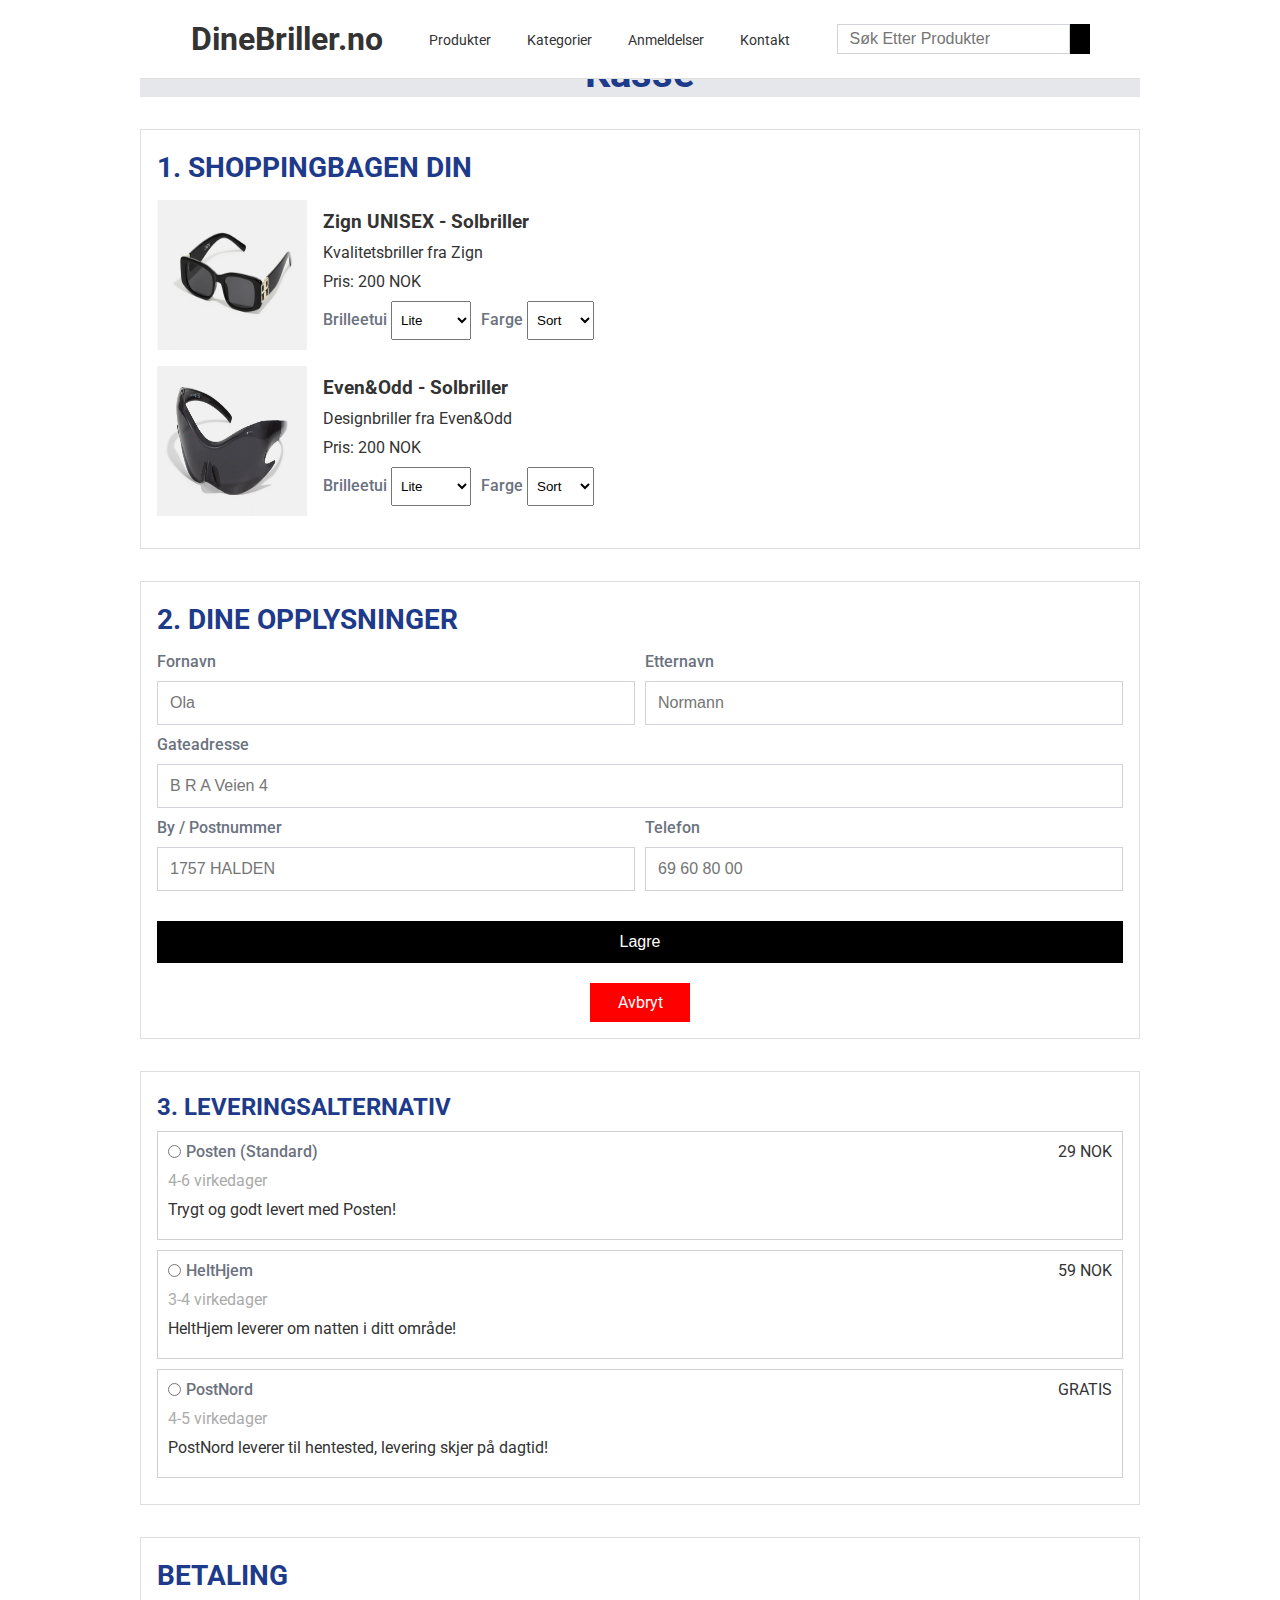
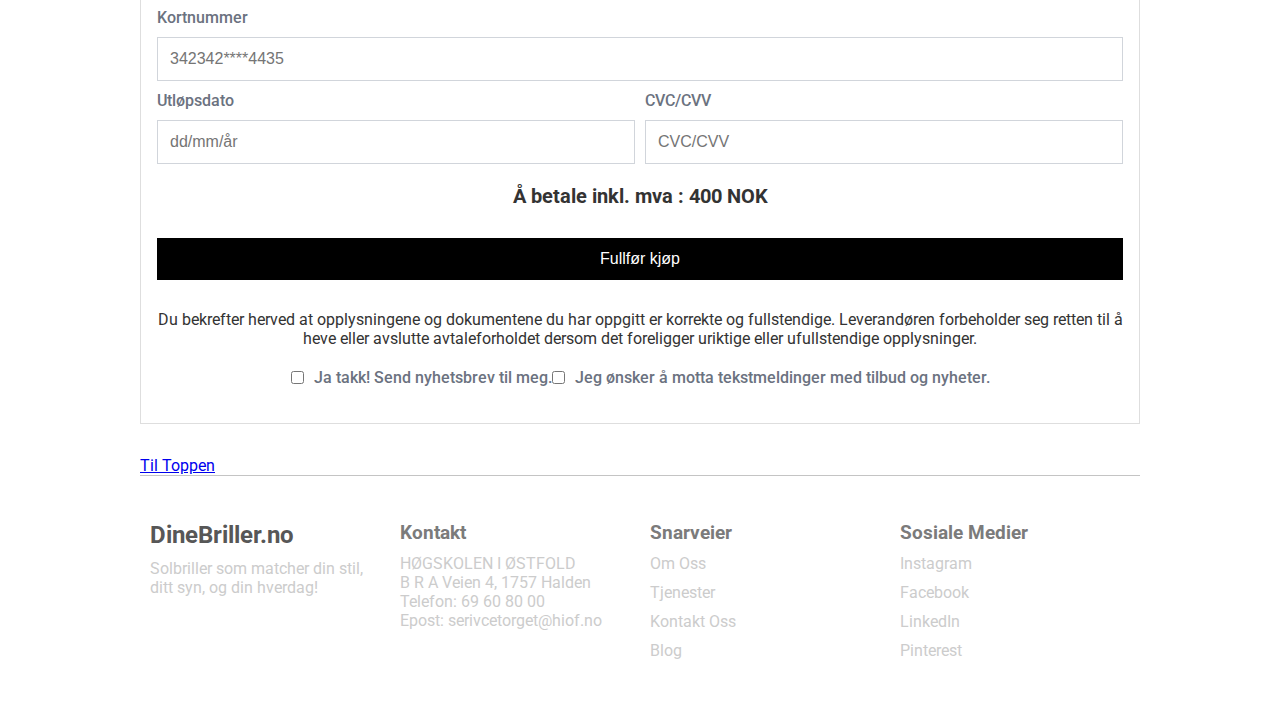
==== checkout.html @ 8515c5c2 "Laget ferdig checkoutside, samt css til ckeckoutsiden. Laget contactside, *ikke begynt på denne enda" ====
<!DOCTYPE html>
<html lang="en">

<head>
    <meta charset="UTF-8">
    <meta name="viewport" content="width=device-width, initial-scale=1.0">
    <title>Hanlekurv</title>
    <link rel="stylesheet" href="styles.css">
    <link href="https://fonts.googleapis.com/css2?family=Roboto:wght@400;500;700&display=swap" rel="stylesheet">
    <link rel="stylesheet" href="https://cdnjs.cloudflare.com/ajax/libs/font-awesome/6.6.0/css/all.min.css"
        integrity="sha512-Kc323vGBEqzTmouAECnVceyQqyqdsSiqLQISBL29aUW4U/M7pSPA/gEUZQqv1cwx4OnYxTxve5UMg5GT6L4JJg=="
        crossorigin="anonymous" referrerpolicy="no-referrer">
</head>

<body>

    <header class="main-header">
        <a class="logo" href="index.html"></a>
            <h1>DineBriller.<span>no</span></h1>
        <nav class="nav-links">
            <a href="index.html#popular-products">Produkter</a>
            <a href="index.html#popular-categories">Kategorier</a>
            <a href="index.html#reviews">Anmeldelser</a>
            <a href="contact.html">Kontakt</a>
        </nav>

        <label class="search-box">
            <input type="text" name="search" id="search" placeholder="Søk Etter Produkter">
            <i class="fa-solid fa-magnifying-glass"></i>
        </label>

        <div class="header-buttons">
            <a href="./checkout.html" class="shopping-cart" aria-label="Go to checkout">
                <i class="fa-solid fa-cart-shopping"></i>
            </a>
            <span class="hamburger" onclick="openMenu()">
                <i class="fas fa-bars"></i>
            </span>
            <span class="close-btn" onclick="closeMenu()">
                <i class="fa-solid fa-xmark"></i>
            </span>
        </div>
    </header>

    <main class="checkout-container">
        <header class="page-header">
            <h1>Kasse</h1>
        </header>

        <section class="shopping-bag">
            <h2>1. SHOPPINGBAGEN DIN</h2>
            <div class="product-bag-items">
                <article class="product-bag-card">
                    <img src="img/zign-briller.png" alt="Product 1">
                    <div class="product-details">
                        <h3>Zign  UNISEX - Solbriller</h3>
                        <p>Kvalitetsbriller fra Zign</p>
                        <p>Pris: 200 NOK</p>
                        <ul class="size-selection">
                            <li>
                                <label for="choose-size-1" class="choose-size">Brilleetui</label>
                                <select name="choose-size" id="choose-size-1">
                                    <option value="small">Lite</option>
                                    <option value="medium">Medium</option>
                                    <option value="large">Stort</option>
                                </select>
                            </li>
                            <li>
                                <label for="choose-color-1" class="choose-color">Farge</label>
                                <select name="choose-color" id="choose-color-1">
                                    <option value="red">Sort</option>
                                    <option value="blue">Brun</option>
                                    <option value="green">Beige</option>
                                </select>
                            </li>
                        </ul>
                    </div>
                </article>
                <article class="product-bag-card">
                    <img src="img/Only&Sons.png" alt="Product 1">
                    <div class="product-details">
                        <h3>Even&Odd - Solbriller</h3>
                        <p>Designbriller fra Even&Odd</p>
                        <p>Pris: 200 NOK</p>
                        <ul class="size-selection">
                            <li>
                                <label for="choose-size-2" class="choose-size">Brilleetui</label>
                                <select name="choose-size" id="choose-size-2">
                                    <option value="small">Lite</option>
                                    <option value="medium">Medium</option>
                                    <option value="large">Stort</option>
                                </select>
                            </li>
                            <li>
                                <label for="choose-color-2" class="choose-color">Farge</label>
                                <select name="choose-color" id="choose-color-2">
                                    <option value="red">Sort</option>
                                    <option value="blue">Brun</option>
                                    <option value="green">Beige</option>
                                </select>
                            </li>
                        </ul>
                    </div>
                </article>
            </div>
        </section>

        <form class="personal-data-form">
            <h2>2. DINE OPPLYSNINGER</h2>
            <fieldset class="personal-data-row">
                <p><label>Fornavn<input type="text" placeholder="Ola"></label></p>
                <p><label>Etternavn<input type="text" placeholder="Normann"></label></p>
            </fieldset>
            <label>Gateadresse<input type="text" placeholder="B R A Veien 4"></label>
            <fieldset class="personal-data-row">
                <p><label>By / Postnummer<input type="text" placeholder="1757 HALDEN"></label></p>
                <p><label>Telefon <input type="text" placeholder="69 60 80 00"></label></p>
            </fieldset>
            <button type="submit">Lagre</button>
            <span class="cancel-order">
                <a href="./product.html">Avbryt</a>
            </span>
        </form>

        <section class="delivery-options">
            <h2 class="delivery-title">3. LEVERINGSALTERNATIV</h2>
            <ul class="delivery-list">
                <li class="delivery-item">
                    <fieldset class="delivery-fieldset">
                        <label class="delivery-label">
                            <input type="radio" name="delivery" value="option1" required class="delivery-radio">
                            <span>Posten (Standard)</span>
                        </label>
                        <span class="delivery-icon">
                            29 NOK
                            <i class="fa-solid fa-truck"></i>
                        </span>
                    </fieldset>
                    <fieldset class="delivery-details">
                        <p class="delivery-time">4-6 virkedager</p>
                        <p class="delivery-info">Trygt og godt levert med Posten! </p>
                    </fieldset>
                </li>
                <li class="delivery-item">
                    <fieldset class="delivery-fieldset">
                        <label class="delivery-label">
                            <input type="radio" name="delivery" value="option1" required class="delivery-radio">
                            <span>HeltHjem</span>
                        </label>
                        <span class="delivery-icon">
                            59 NOK
                            <i class="fa-solid fa-truck"></i>
                        </span>
                    </fieldset>
                    <fieldset class="delivery-details">
                        <p class="delivery-time">3-4 virkedager</p>
                        <p class="delivery-info">HeltHjem leverer om natten i ditt område!</p>
                    </fieldset>
                </li>
                <li class="delivery-item">
                    <fieldset class="delivery-fieldset">
                        <label class="delivery-label">
                            <input type="radio" name="delivery" value="option1" required class="delivery-radio">
                            <span>PostNord</span>
                        </label>
                        <span class="delivery-icon">
                            GRATIS
                            <i class="fa-solid fa-truck"></i>
                        </span>
                    </fieldset>
                    <fieldset class="delivery-details">
                        <p class="delivery-time">4-5 virkedager</p>
                        <p class="delivery-info">PostNord leverer til hentested, levering skjer på dagtid!</p>
                    </fieldset>
                </li>
            </ul>
        </section>
        <form class="payment-form">
            <h2>BETALING</h2>
            <label>Kortnummer <input type="text" placeholder="342342****4435"></label>
            <fieldset class="card-row">
                <p><label>Utløpsdato <input type="text" placeholder="dd/mm/år"></label></p>
                <p><label>CVC/CVV <input type="text" placeholder="CVC/CVV"></label></p>
            </fieldset>
            <p class="total-price">Å betale inkl. mva : 400 NOK</p>
            <button type="submit">Fullfør kjøp</button>
            <p class="consent">Du bekrefter herved at opplysningene og dokumentene du har oppgitt er korrekte og fullstendige. 
               Leverandøren forbeholder seg retten til å heve eller avslutte avtaleforholdet dersom det foreligger uriktige eller 
               ufullstendige opplysninger.</p>
            <fieldset class="consent">
                <label><input type="checkbox">Ja takk! Send nyhetsbrev til meg.</label>
                <label><input type="checkbox">Jeg ønsker å motta tekstmeldinger med tilbud og nyheter.</label>
            </fieldset>
        </form>

        <a href="#" id="go-to-top">Til Toppen</a>

    </main>

    <footer>
        <section class="logo-preamble">
            <h2>DineBriller.<span>no</span></h2>
            <p>Solbriller som matcher din stil, ditt syn, og din hverdag!</p>
        </section>

        <section class="contact" id="contact">
            <h3>Kontakt</h3>
            <p>HØGSKOLEN I ØSTFOLD<br>
                B R A Veien 4, 1757 Halden<br>
                Telefon: 69 60 80 00<br>
                Epost: serivcetorget@hiof.no</p>
        </section>

        <section class="shortcuts">
            <h3>Snarveier</h3>
            <ul>
                <li><a href="#about">Om Oss</a></li>
                <li><a href="#services">Tjenester</a></li>
                <li><a href="#contact">Kontakt Oss</a></li>
                <li><a href="#blog">Blog</a></li>
            </ul>
        </section>

        <section class="social-media">
            <h3>Sosiale Medier</h3>
            <ul>
                <li><a href="https://www.instagram.com" target="_blank" rel="noopener noreferrer">Instagram</a></li>
                <li><a href="https://www.facebook.com" target="_blank" rel="noopener noreferrer">Facebook</a></li>
                <li><a href="https://www.linkedin.com" target="_blank" rel="noopener noreferrer">LinkedIn</a></li>
                <li><a href="https://www.pinterest.com" target="_blank" rel="noopener noreferrer">Pinterest</a></li>
            </ul>
        </section>

    </footer>

    <script src="script.js"></script>
</body>

</html>
---- styles.css ----
* {
    margin: 0;
    padding: 0;
    box-sizing: border-box;
}

body {
    font-family: 'Roboto', sans-serif;
    background-color: #ffffff;
    color: #333;
}

h1,
h2,
p {
    margin: 10px 0;
}

h2 {
    margin: 5px 0;
    color: #1e3a8a;
}

.main-header,
footer,
main {
    width: 100%;
    max-width: 1000px;
    margin: 0 auto;
}

.main-header {
    position: fixed;
    background: #ffffff;
    width: 100%;
    padding: 10px 20px;
    top: 0;
    left: 50%;
    transform: translate(-50%);
    border-bottom: 1px solid #e0e0e0;
    display: flex;
    justify-content: space-between;
    align-items: center;
    z-index: 1000000000000000;
    margin: 0 auto;
}

.logo {
    text-decoration: none;
}

.logo h1 {
    color: rgb(41, 41, 63);
    font-weight: 600;
    margin: 0;
    font-size: 24px;
}

.logo h1 span {
    font-weight: 400;
    margin: 0;
}

.nav-links a {
    color: #333;
    text-decoration: none;
    margin: 0 1rem;
    font-size: 14px;
}

.search-box {
    height: 30px;
    display: flex;
    align-items: center;
}

.search-box input {
    padding: 5px 10px;
    width: 250px;
    height: 100%;
    border-radius: 0;
    border: 1px solid #000;
}

.search-box i {
    background-color: rgb(0, 0, 0);
    color: #fff;
    height: 100%;
    padding: 5px 10px;
    display: flex;
    justify-content: center;
    align-items: center;
}

.header-buttons {
    display: flex;
}

.header-buttons span {
    margin: 0 10px;
}

.shopping-cart,
.hamburger,
.close-btn {
    font-size: 1.5rem;
    background: none;
    border: none;
}

.hamburger,
.close-btn {
    display: none;
}

main {
    margin-top: 50px;
}

.banner {
    text-align: center;
    padding: 1rem 3rem;
    background: linear-gradient(135deg, #1abc9c, #3498db);
    color: white;
    height: 300px;
    border-radius: 20px;
    display: flex;
    justify-content: center;
    flex-direction: column;
    align-items: center;
    margin: 80px 40px 0 40px;
}

.banner h2 {
    font-size: 2.5rem;
    color: #fff;
}

.banner a {
    background-color: black;
    padding: 10px 40px;
}

.content-section {
    padding: 3rem 1.5rem;
    text-align: center;
}

.filter-buttons button {
    margin: 0.5rem;
    padding: 0.5rem 1rem;
    border: 1px solid #ccc;
    border-radius: 25px;
    cursor: pointer;
    background-color: #e7e7e7;
}

.filter-buttons button:nth-child(1) {
    background-color: #000;
    color: #fff;
}

.filter-buttons button:hover:not(:nth-child(1)) {
    background-color: rgb(150, 150, 150);
}

.product-cards,
.review {
    display: flex;
    gap: 2rem;
    flex-wrap: wrap;
    margin: 20px 0;
    width: 100%;
}

.product-cards img {
    width: 100%;
    height: 250px;
    border-radius: 20px;
}

.product-card,
.review figure {
    color: #000;
    min-width: 200px;
    width: 30%;
    text-align: left;
    text-decoration: none;
    border-radius: 20px;
    overflow: hidden;
}

.review {
    flex-wrap: nowrap;
    overflow-x: auto;
}

.review::-webkit-scrollbar {
    display: none;
}

.review figure {
    border: 1px solid rgb(236, 236, 236);
    padding: 20px 10px;
    min-width: 200px;
}

.review figure img {
    width: 80px;
    height: 80px;
    border-radius: 50%;
    margin-bottom: 10px;
}

.product-rating {
    display: flex;
    align-items: center;
    justify-content: flex-start;
    margin-top: 5px;
}

.stars {
    color: #000000;
    font-size: 1.2em;
}

.rating-count {
    color: #000000;
    font-size: 0.9em;
}

.rating-count,
.stars {
    margin: 0;
}

.category-cards {
    width: 100%;
    margin: 0 auto;
    padding: 0;
    display: flex;
    flex-wrap: wrap;
    justify-content: space-around;
    gap: 0;
}

.category-card {
    width: 32%;
    margin: 10px 0;
    height: 250px;
    display: flex;
    justify-content: center;
    align-items: center;
    position: relative;
    border-radius: 20px;
}

.category-card img {
    position: absolute;
    height: 100%;
    width: 100%;
    object-fit: cover;
    border-radius: 20px;
}

.category-card:nth-child(4) {
    width: 70%;
}

.category-card:nth-child(5) {
    width: 28%;
}


.product-container {
    padding: 10px;
}

.breadcrumb {
    padding: 10px 0;
    display: flex;
    align-items: center;
}

.breadcrumb i {
    margin: 0 5px;
    color: #2b2b2b;
}

.breadcrumb a {
    color: #3498db;
    text-decoration: none;
    font-weight: 500;
}

.breadcrumb a:hover {
    text-decoration: underline;
}

.product-detail {
    padding: 1rem;
    gap: 2rem;
    border-radius: 8px;
    margin: 2rem auto;
    max-width: 1000px;
    max-height: 600px;
    height: 600px;
    overflow: hidden;
}

.product-card-title {
    margin: 20px 0;
}

.product {
    display: flex;
    gap: 20px;
    width: 100%;
    height: 90%;
}

.product-images {
    width: 80%;
    display: flex;
}

.product-image {
    width: 100%;
    height: 100%;
}

.product-image img {
    width: 100%;
    height: 100%;
}

.product-image-items {
    display: flex;
    flex-direction: column;
    justify-content: space-between;
    margin-right: 10px;
}

.product-image-items img {
    width: 100px;
    height: 29.3%;
}

.product .product-info {
    overflow-y: auto;
}

.product .product-info::-webkit-scrollbar {
    display: none;
}

.product .product-info h1 {
    font-size: 2rem;
    color: #1e3a8a;
    margin-bottom: 0.5rem;
}

.product .product-price {
    font-size: 1.75rem;
    color: #e74c3c;
    margin-bottom: 1rem;
}

.product .product-description {
    font-size: 1rem;
    color: #555;
    margin-bottom: 0.5rem;
    line-height: 1.5;
}

.select-size {
    width: 100%;
    padding: 10px 0;
    background-color: rgb(221, 221, 221);
}

.select-size option {
    background-color: #fff;
    margin: 10px 0;
}

.product .buy-button {
    padding: 0.75rem 3rem;
    margin: 10px 0;
    width: 100%;
    background-color: #000;
    color: white;
    border: none;
    cursor: pointer;
    font-weight: 500;
    font-size: 1rem;
}

.product-specifications {
    list-style: none;
    padding: 0;
    margin: 0;
}


.toggle-header {
    cursor: pointer;
    display: flex;
    justify-content: space-between;
    align-items: center;
}

.toggle-content {
    height: 0;
    overflow: hidden;
    transition: height 0.3s ease-in-out;
}

.toggle-content.expanded {
    height: 100%;
}

.user-rating ul {
    padding: 10px 20px;
    border-radius: 10px;
    border: 1px solid #000;
    margin: 20px 0;
    list-style: none;
}

.related-product {
    max-width: 1000px;
    width: 100%;
}

.related-products {
    max-width: 100%;
    width: 100%;
    margin: 2rem auto;
    border-radius: 8px;
    display: flex;
    overflow-x: auto;
    white-space: nowrap;
}

.related-products::-webkit-scrollbar {
    display: none;
}

.related-products .product {
    display: block;
    margin-right: 10px;
}


.related-product img {
    width: 200px;
    height: 200px;
    border-radius: 20px;
}

.product-information {
    display: flex;
    justify-content: space-between;
    text-align: left;
    flex-wrap: wrap;
}

.product-information h3,
.product-information p {
    font-size: 14px;
    width: 50%;
    margin: 0;
}

.product-information h3 {
    font-size: 20px;
    padding: 0;
}

.product-information p:not(.product-rating) {
    text-align: right;
    padding: 5px 0;
    font-size: 14px;
    color: #ccc;
}

.checkout-container .shopping-bag,
.checkout-container form,
.checkout-container .delivery-options {
    padding: 1rem;
    margin: 2rem auto;
    border: 1px solid #dedede;
}

fieldset {
    border: none;
}

.checkout-container label {
    font-weight: 500;
    color: #6b7280;
}

.checkout-container input {
    margin: 10px 0;
}

input[type="text"],
.checkout-container button {
    padding: 0.75rem;
    font-size: 1rem;
    width: 100%;
}

input[type="text"] {
    border: 1px solid #d1d5db;
}

.checkout-container button {
    background-color: #000000;
    color: white;
    font-weight: 500;
    margin: 20px 0;
    cursor: pointer;
    align-self: flex-end;
    border: none;
}

.page-header {
    text-align: center;
    background: #e5e7eb;
}

.page-header h1 {
    font-size: 2.5rem;
    color: #1e3a8a;
}

.shopping-bag h2,
.checkout-container form h2 {
    font-size: 1.75rem;
    color: #1e3a8a;
    margin-bottom: 1rem;
}

.product-bag-card {
    display: flex;
    align-items: center;
    margin-bottom: 1rem;
}

.product-bag-card img {
    width: 150px;
    height: 150px;
    margin-right: 1rem;
}

.product-bag-card ul {
    display: block;
    display: flex;
    list-style: none;
}

.product-bag-card ul li {
    margin-right: 10px;
}

.product-bag-card ul li select {
    padding: 10px 5px;
}


.product-info h3 {
    font-size: 1.2rem;
    color: #111827;
}

.product-info p {
    color: #6b7280;

}

.personal-data-row,
.card-row {
    display: flex;
    justify-content: space-between;
    gap: 0;
    gap: 10px
}

.personal-data-row input,
.card-row input {
    width: 100%;
}

.personal-data-row p,
.card-row p {
    width: 50%;
    margin: 0;
}

.cancel-order {
    display: flex;
    justify-content: center;
    text-align: center;
}

.cancel-order a {
    width: 100px;
    max-width: 100px;
    padding: 10px 20px;
    color: white;
    text-decoration: none;
    background-color: red;
}

.delivery-options {
    border: none;
}


.delivery-list {
    display: block;
}

.delivery-item {
    list-style: none;
    border: 1px solid #d1d1d1;
    margin: 10px 0;
    padding: 10px;
}

.delivery-fieldset {
    display: flex;
    justify-content: space-between;
}

.delivery-label {
    display: flex;
    align-items: center;
}

.delivery-label input {
    margin: 0;
    margin-right: 5px;
}

.delivery-time {
    color: #ababab;
}

.delivery-label,
.delivery-details {
    max-width: 80%;
}


.payment-form .total-price {
    text-align: center;
    font-size: 20px;
    font-weight: bolder;
}

.contact-form {
    display: flex;
    flex-direction: column;
    gap: 10px;
    text-align: left;
    font-size: 20px;
    font-weight: bolder;
}

.consent {
    display: flex;
    justify-content: center;
    margin: 10px 0;
    text-align: center;
}

.consent label {
    text-align: center;
    display: flex;
    margin: 10px 0;
}

.consent label input {
    text-align: center;
    margin: 0 10px 0 0;
}


footer {
    display: flex;
    justify-content: space-between;
    flex-wrap: wrap;
    background-color: #fff;
    text-align: left;
    border-top: 1px solid rgb(196, 196, 196);
    padding: 40px 0;
}

footer section {
    flex: 1;
    padding: 5px 10px;
}

footer h2 {
    font-size: 1.5em;
    color: #575757;
    margin: 0;
}

footer h3 {
    font-size: 1.2em;
    margin-bottom: 10px;
    color: rgb(123, 123, 123);
}

footer p {
    color: #ccc;
}

footer ul {
    list-style-type: none;
    padding: 0;
}

footer ul li {
    margin: 10px 0;
    color: #ccc;
}

footer ul li a {
    color: #ccc;
    text-decoration: none;
}

footer ul li a:hover {
    color: #000000;
}



@media (max-width: 840px) {
    .search-box input {
        width: 140px;
    }

    .search-box i {
        width: 30px;
    }
}

@media (max-width: 768px) {

    main {
        margin-top: 100px;
    }

    .search-box {
        position: absolute;
        top: 48px;
        left: 0;
        width: 100%;
        height: 50px;
        padding: 10px 20px;
        display: flex;
        justify-content: center;
        align-items: center;
        background-color: #fff;
    }

    .search-box input {
        width: 100%;
    }

    .search-box i {
        width: 100px;
    }

    .hamburger {
        display: block;
    }

    .hamburger.active {
        display: none;
    }

    .close-btn.active {
        display: block;
    }

    .nav-links {
        position: fixed;
        top: 98px;
        right: -100%;
        width: 80%;
        background-color: #ffffff;
        transition: right 0.3s ease;
        display: flex;
        flex-direction: column;
    }

    .nav-links a {
        margin: 20px 10px;
    }

    .nav-links.active {
        right: 0;
    }

    .shoping-cart,
    .hamburger,
    .close-btn {
        cursor: pointer;
    }

    .product-card:nth-child(n+5) {
        display: none;
    }

    .product-card {
        flex: 1 1 calc(50% - 1rem);
    }

    .breadcrumb {
        font-size: 0.9rem;
    }

    .product-detail {
        max-height: 800px;
        height: 800px;
    }

    .product-detail p {
        font-size: 14px;
    }

    .product {
        display: flex;
        flex-direction: column;
    }

    .product-images {
        width: 100%;
    }

    .product-image {
        width: 100%;
    }

    .product-image img {
        width: 100%;
        height: 100%;
    }

    .product-image-items {
        display: flex;
        justify-content: space-between;
        width: 40%;
    }

    .product-image-items img {
        width: 100%;
    }

    .related-products .product {
        margin-right: 10px;
    }

    .product-information {
        margin-right: 10px;
    }

    .product-bag-items {
        display: flex;
        justify-content: space-between;
        gap: 20px;
    }

    .product-bag-items img {
        width: 100%;
        height: 100%;
    }

    .product-bag-card {
        flex-direction: column;
        align-items: flex-start;
    }

    .product-bag-items p {
        margin: 10px 0;
    }

    .delivery-details {
        margin-top: 10px;
    }

    .delivery-details p {
        margin-top: 5px;
    }

    footer {
        flex-direction: column;
        align-items: center;
        text-align: center;
    }

    footer section {
        margin: 15px 0;
    }

    footer h2 {
        font-size: 1.5em;
    }
}

@media (max-width: 580px) {
    .category-cards {
        width: 100%;
        height: 100%;
        padding: 0 100px;
        flex-direction: column;
    }

    .category-card {
        width: 100%;
        height: 250px;
        margin: 5px 0;
    }

    .category-card:nth-child(4) {
        width: 100%;
    }

    .category-card:nth-child(5) {
        width: 100%;
    }

    .product {
        flex-direction: column;
        align-items: center;
    }

    .product-bag-card {
        gap: 20px;
        margin: 0 10px;
    }

    .product-bag-card ul li select {
        padding: 10px 4px;
        padding: 0;
    }

    .delivery-icon,
    .delivery-label,
    .delivery-details p {
        font-size: 14px;
    }
}

@media (max-width: 450px) {
    .category-cards {
        padding: 20px;
    }

    .product-bag-items {
        display: block;
    }

    .product-bag-items img {
        margin-top: 10px;
    }
}
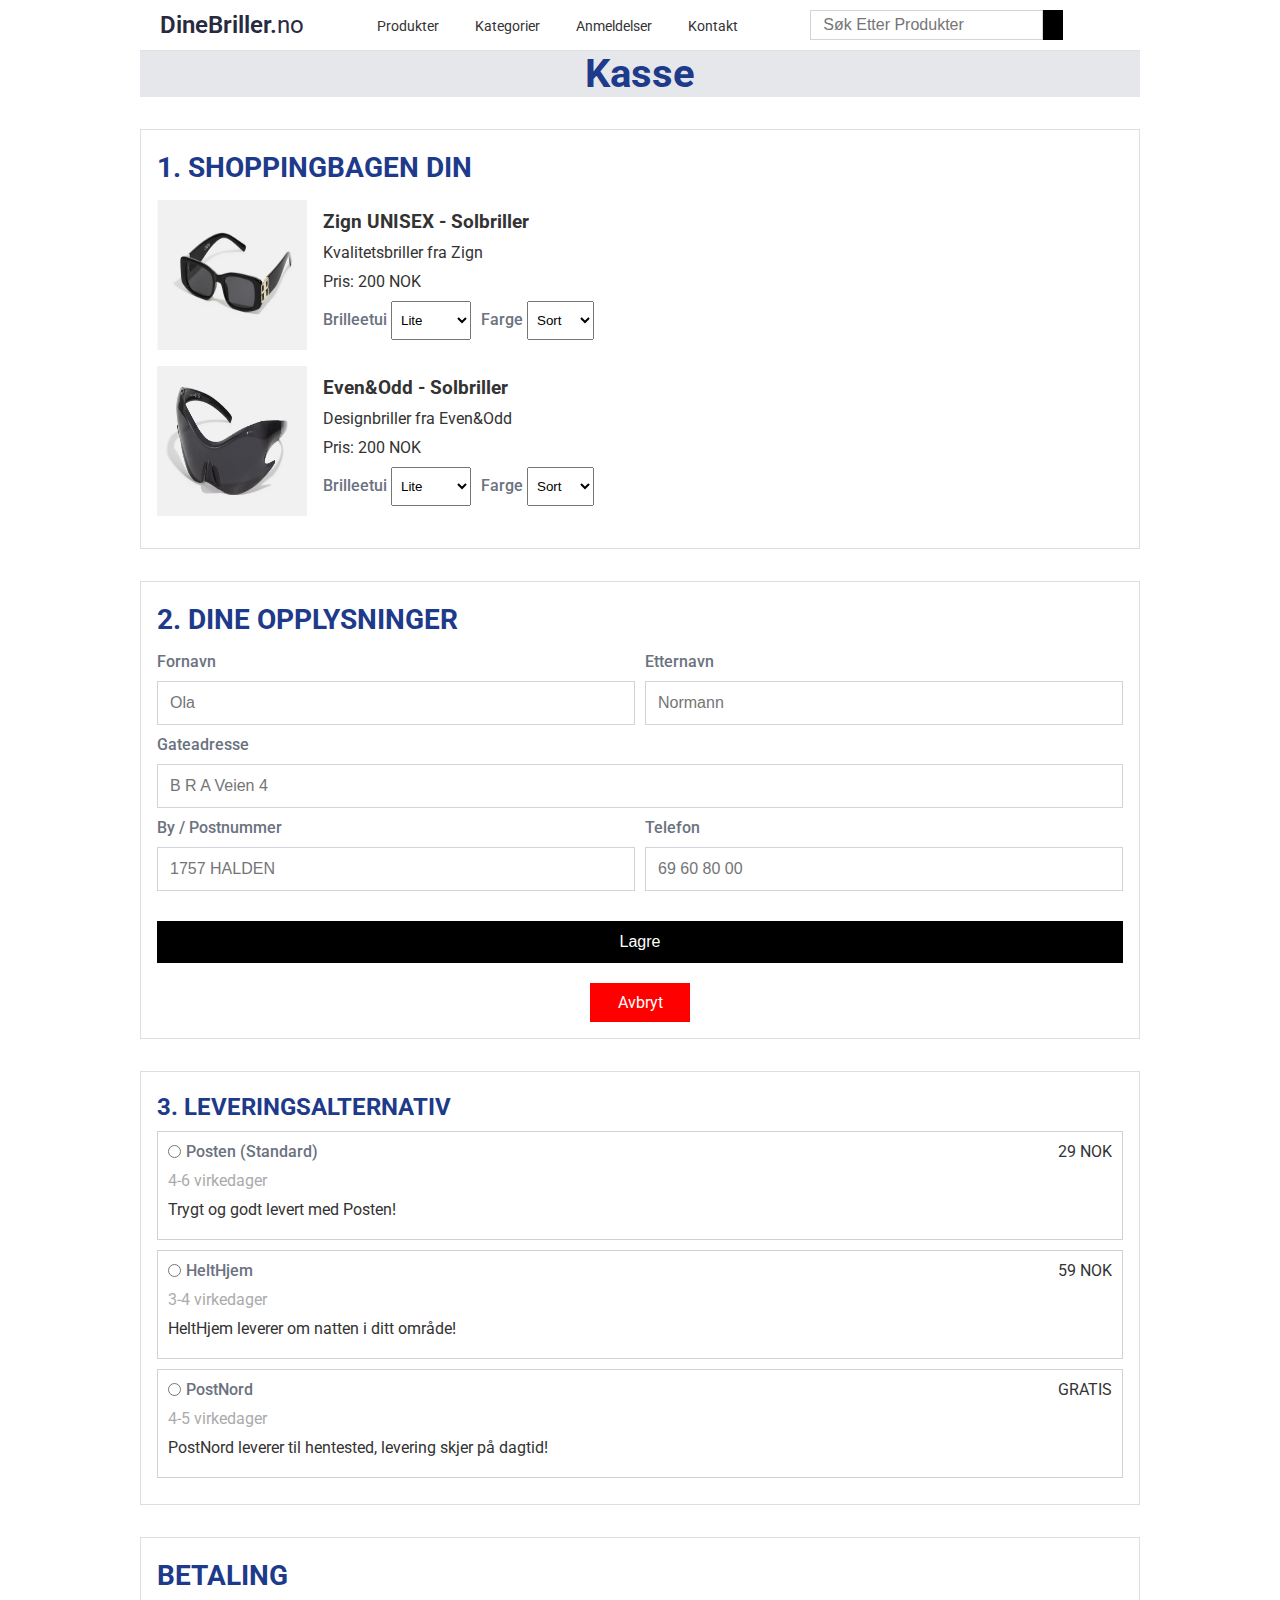
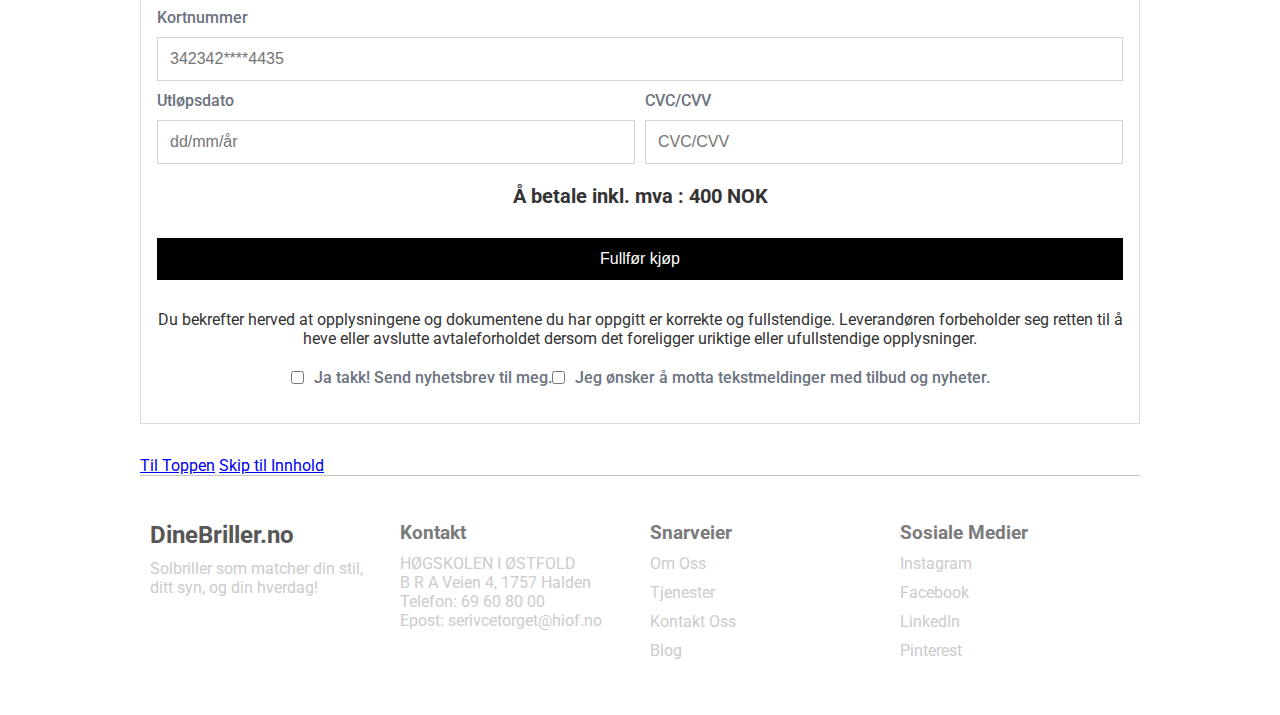
==== commit e726bbe1: "Rettelse av feil i header, samt lagt til *Til Toppen funksjon* og *Skip til Content funksjon*" ====
--- a/checkout.html
+++ b/checkout.html
@@ -13,10 +13,10 @@
 </head>
 
 <body>
-
     <header class="main-header">
-        <a class="logo" href="index.html"></a>
+        <a class="logo" href="index.html">
             <h1>DineBriller.<span>no</span></h1>
+        </a>
         <nav class="nav-links">
             <a href="index.html#popular-products">Produkter</a>
             <a href="index.html#popular-categories">Kategorier</a>
@@ -194,6 +194,7 @@
         </form>
 
         <a href="#" id="go-to-top">Til Toppen</a>
+        <a href="index.html#popular-products" class="skip-to-content" tabindex="-1">Skip til Innhold</a>
 
     </main>
 
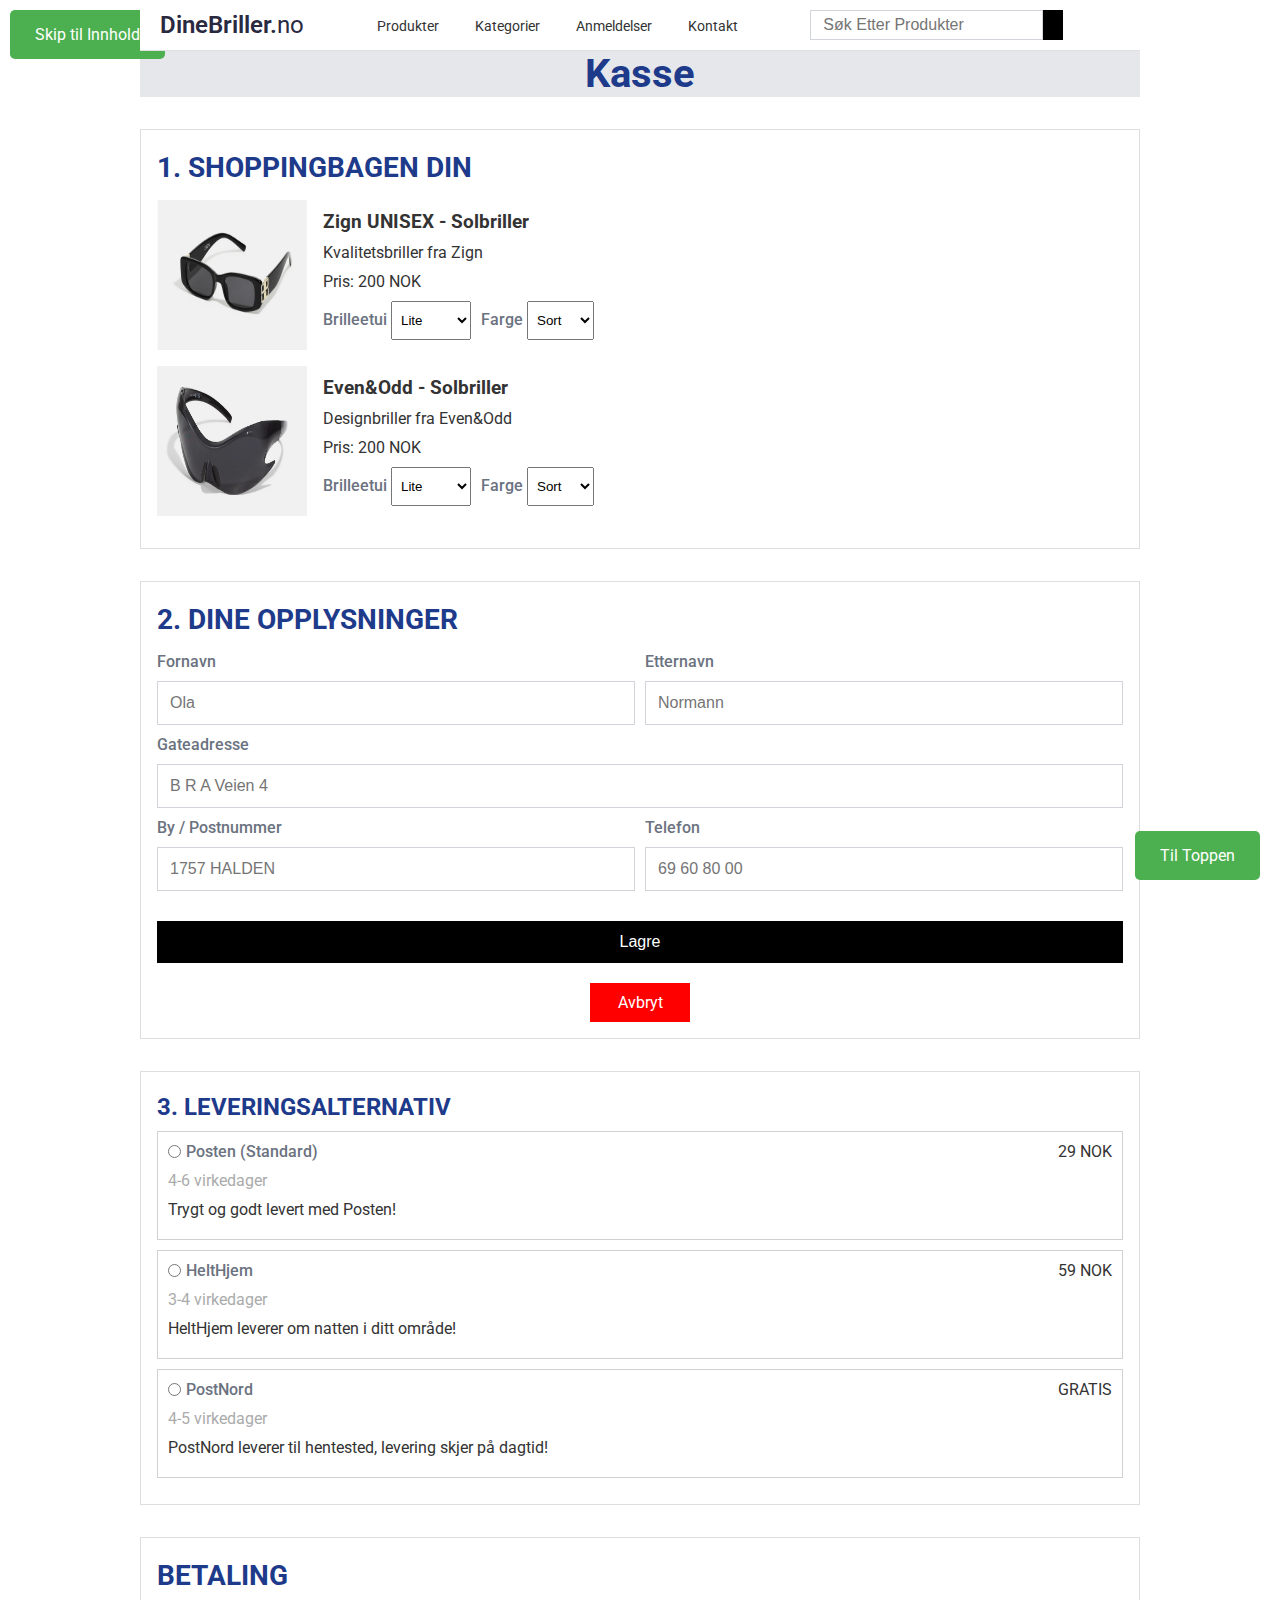
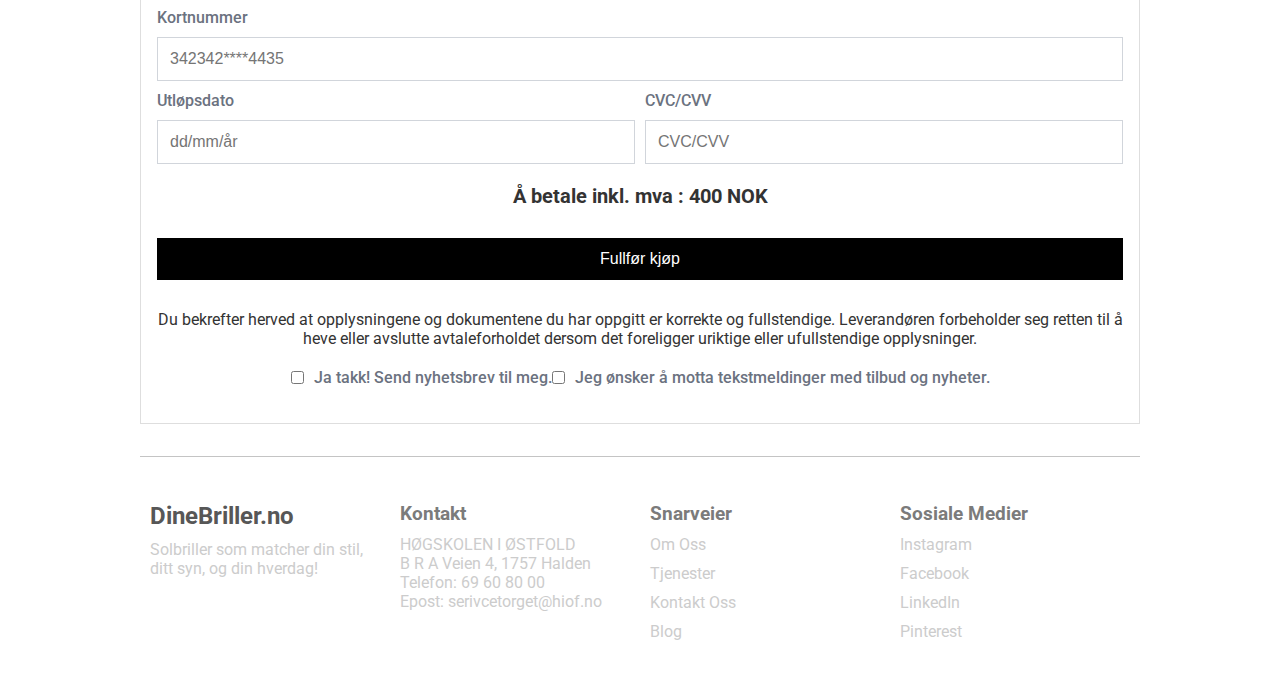
==== commit ac0092ac: "Kommenter all kode og rettet småfeil" ====
--- a/checkout.html
+++ b/checkout.html
@@ -1,54 +1,73 @@
 <!DOCTYPE html>
 <html lang="en">
+<!-- Starter HTML-dokumentet og angir språket -->
 
 <head>
+<!--Metadata som forbedrer tilgjenlighetsfunksjoner-->
     <meta charset="UTF-8">
     <meta name="viewport" content="width=device-width, initial-scale=1.0">
+    <!-- Grunnleggende metadata for siden -->
+    <meta name="description" content="DineBriller.no - Oppdag solbriller som matcher din stil og ditt syn.">
+    <meta name="keywords" content="solbriller, mote, stil, DineBriller.no">
+    <meta name="author" content="DineBriller.no">    
     <title>Hanlekurv</title>
     <link rel="stylesheet" href="styles.css">
+    <!-- Google Fonts for bedre typografi -->
     <link href="https://fonts.googleapis.com/css2?family=Roboto:wght@400;500;700&display=swap" rel="stylesheet">
+    <!-- Font Awesome for ikoner -->
     <link rel="stylesheet" href="https://cdnjs.cloudflare.com/ajax/libs/font-awesome/6.6.0/css/all.min.css"
         integrity="sha512-Kc323vGBEqzTmouAECnVceyQqyqdsSiqLQISBL29aUW4U/M7pSPA/gEUZQqv1cwx4OnYxTxve5UMg5GT6L4JJg=="
         crossorigin="anonymous" referrerpolicy="no-referrer">
 </head>
 
 <body>
+    <!-- Header: Inneholder logo, navigasjon, søk og brukerfunksjoner -->
+    <!-- Lagt til aria-label for bedre tilgjengelighet -->
     <header class="main-header">
-        <a class="logo" href="index.html">
+        <!-- Logo og link til forsiden -->
+        <a class="logo" href="index.html" aria-label="Hjem til DineBriller.no">
             <h1>DineBriller.<span>no</span></h1>
         </a>
-        <nav class="nav-links">
+        <!-- Navigasjonslenker -->
+        <nav class="nav-links" aria-label="Primær navigasjon">
             <a href="index.html#popular-products">Produkter</a>
             <a href="index.html#popular-categories">Kategorier</a>
             <a href="index.html#reviews">Anmeldelser</a>
             <a href="contact.html">Kontakt</a>
         </nav>
 
-        <label class="search-box">
+        <!-- Søke- og brukerkontrollknapper -->
+        <!-- Lagt til aria-label på søkeboksen -->
+        <label class="search-box" aria-label="Søk etter Produkter">
             <input type="text" name="search" id="search" placeholder="Søk Etter Produkter">
             <i class="fa-solid fa-magnifying-glass"></i>
         </label>
 
+        <!-- Lagt til aria-label for spesifikke knapper -->
         <div class="header-buttons">
-            <a href="./checkout.html" class="shopping-cart" aria-label="Go to checkout">
+            <a href="./checkout.html" class="shopping-cart" aria-label="Gå til Handlekurv">
                 <i class="fa-solid fa-cart-shopping"></i>
             </a>
-            <span class="hamburger" onclick="openMenu()">
+            <span class="hamburger" onclick="openMenu()" aria-label="Åpne meny">
                 <i class="fas fa-bars"></i>
             </span>
-            <span class="close-btn" onclick="closeMenu()">
+            <span class="close-btn" onclick="closeMenu()" aria-label="Lukke meny">
                 <i class="fa-solid fa-xmark"></i>
             </span>
         </div>
     </header>
 
+    <!-- Hovedinnhold: Handlekurv og utsjekk -->
+    <!--Lagt til aria attributtert for SEO i main-->
     <main class="checkout-container">
         <header class="page-header">
             <h1>Kasse</h1>
         </header>
 
-        <section class="shopping-bag">
+        <!-- Handlekurvseksjon -->
+        <section class="shopping-bag" aria-labelledby="Handlekurv-side">
             <h2>1. SHOPPINGBAGEN DIN</h2>
+            <!-- Produktkort i handlekurv -->
             <div class="product-bag-items">
                 <article class="product-bag-card">
                     <img src="img/zign-briller.png" alt="Product 1">
@@ -57,9 +76,10 @@
                         <p>Kvalitetsbriller fra Zign</p>
                         <p>Pris: 200 NOK</p>
                         <ul class="size-selection">
+                        <!-- Valg for størrelse og farge -->
                             <li>
                                 <label for="choose-size-1" class="choose-size">Brilleetui</label>
-                                <select name="choose-size" id="choose-size-1">
+                                <select name="choose-size" id="choose-size-1" aria-label="Velg størrelse på etui">
                                     <option value="small">Lite</option>
                                     <option value="medium">Medium</option>
                                     <option value="large">Stort</option>
@@ -67,7 +87,7 @@
                             </li>
                             <li>
                                 <label for="choose-color-1" class="choose-color">Farge</label>
-                                <select name="choose-color" id="choose-color-1">
+                                <select name="choose-color" id="choose-color-1" aria-label="Velg farge">
                                     <option value="red">Sort</option>
                                     <option value="blue">Brun</option>
                                     <option value="green">Beige</option>
@@ -76,6 +96,7 @@
                         </ul>
                     </div>
                 </article>
+                <!-- Gjentakelse for flere produkter -->
                 <article class="product-bag-card">
                     <img src="img/Only&Sons.png" alt="Product 1">
                     <div class="product-details">
@@ -85,7 +106,7 @@
                         <ul class="size-selection">
                             <li>
                                 <label for="choose-size-2" class="choose-size">Brilleetui</label>
-                                <select name="choose-size" id="choose-size-2">
+                                <select name="choose-size" id="choose-size-2" aria-label="Velg størrelse på etui">
                                     <option value="small">Lite</option>
                                     <option value="medium">Medium</option>
                                     <option value="large">Stort</option>
@@ -93,7 +114,7 @@
                             </li>
                             <li>
                                 <label for="choose-color-2" class="choose-color">Farge</label>
-                                <select name="choose-color" id="choose-color-2">
+                                <select name="choose-color" id="choose-color-2" aria-label="Velg farge">
                                     <option value="red">Sort</option>
                                     <option value="blue">Brun</option>
                                     <option value="green">Beige</option>
@@ -105,8 +126,11 @@
             </div>
         </section>
 
-        <form class="personal-data-form">
+        <!-- Personopplysningsskjema -->
+        <!--aria atributter for personopplysninger-->
+        <form class="personal-data-form" aria-labelledby="Personopplysninger">
             <h2>2. DINE OPPLYSNINGER</h2>
+            <!-- Skjema for kontaktinfo -->
             <fieldset class="personal-data-row">
                 <p><label>Fornavn<input type="text" placeholder="Ola"></label></p>
                 <p><label>Etternavn<input type="text" placeholder="Normann"></label></p>
@@ -122,9 +146,13 @@
             </span>
         </form>
 
-        <section class="delivery-options">
+        <!-- Leveringsalternativer -->
+        <!--aria attributter for leveringsalternativer-->
+        <section class="delivery-options" aria-labelledby="delivery-options-title">
             <h2 class="delivery-title">3. LEVERINGSALTERNATIV</h2>
+            <!-- Leveringsvalg med alternativer -->
             <ul class="delivery-list">
+                <!-- Gjentatte leveringsalternativer -->
                 <li class="delivery-item">
                     <fieldset class="delivery-fieldset">
                         <label class="delivery-label">
@@ -175,7 +203,10 @@
                 </li>
             </ul>
         </section>
-        <form class="payment-form">
+
+        <!-- Betalingsinformasjon -->
+        <!--aria attributter for betalingsinformasjon-->
+        <form class="payment-form" aria-label="payment-title" >
             <h2>BETALING</h2>
             <label>Kortnummer <input type="text" placeholder="342342****4435"></label>
             <fieldset class="card-row">
@@ -199,12 +230,14 @@
     </main>
 
     <footer>
-        <section class="logo-preamble">
+        <!-- Footer med kontaktinfo, snarveier og sosiale medier -->
+        <!-- Resten av footer med tilgjengelighetsforbedringer -->
+        <section class="logo-preamble" aria-labelledby="footer-logo">
             <h2>DineBriller.<span>no</span></h2>
             <p>Solbriller som matcher din stil, ditt syn, og din hverdag!</p>
         </section>
 
-        <section class="contact" id="contact">
+        <section class="contact" id="contact" aria-labelledby="footer-contact">
             <h3>Kontakt</h3>
             <p>HØGSKOLEN I ØSTFOLD<br>
                 B R A Veien 4, 1757 Halden<br>
@@ -212,23 +245,23 @@
                 Epost: serivcetorget@hiof.no</p>
         </section>
 
-        <section class="shortcuts">
+        <section class="shortcuts" aria-label="footer-snarveier">
             <h3>Snarveier</h3>
             <ul>
-                <li><a href="#about">Om Oss</a></li>
-                <li><a href="#services">Tjenester</a></li>
-                <li><a href="#contact">Kontakt Oss</a></li>
-                <li><a href="#blog">Blog</a></li>
+                <li><a href="#about" aria-label="Gå til Om Oss">Om Oss</a></li>
+                <li><a href="#services" aria-label="Gå til Tjenester">Tjenester</a></li>
+                <li><a href="#contact" aria-label="Gå til Kontakt Oss">Kontakt Oss</a></li>
+                <li><a href="#blog" aria-label="Gå til Blogg">Blog</a></li>
             </ul>
         </section>
 
         <section class="social-media">
             <h3>Sosiale Medier</h3>
             <ul>
-                <li><a href="https://www.instagram.com" target="_blank" rel="noopener noreferrer">Instagram</a></li>
-                <li><a href="https://www.facebook.com" target="_blank" rel="noopener noreferrer">Facebook</a></li>
-                <li><a href="https://www.linkedin.com" target="_blank" rel="noopener noreferrer">LinkedIn</a></li>
-                <li><a href="https://www.pinterest.com" target="_blank" rel="noopener noreferrer">Pinterest</a></li>
+                <li><a href="https://www.instagram.com" target="_blank" rel="noopener noreferrer" aria-label="Besøk vår Instagram-side">Instagram</a></li>
+                <li><a href="https://www.facebook.com" target="_blank" rel="noopener noreferrer" aria-label="Besøk vår Facebook-side">Facebook</a></li>
+                <li><a href="https://www.linkedin.com" target="_blank" rel="noopener noreferrer" aria-label="Besøk vår LinkedIn">LinkedIn</a></li>
+                <li><a href="https://www.pinterest.com" target="_blank" rel="noopener noreferrer" aria-label="Besøk vår Pinterest">Pinterest</a></li>
             </ul>
         </section>
 
--- a/styles.css
+++ b/styles.css
@@ -403,6 +403,7 @@
 }
 
 
+
 .toggle-header {
     cursor: pointer;
     display: flex;
@@ -419,6 +420,7 @@
 .toggle-content.expanded {
     height: 100%;
 }
+
 
 .user-rating ul {
     padding: 10px 20px;
@@ -739,6 +741,34 @@
 footer ul li a:hover {
     color: #000000;
 }
+
+
+#go-to-top {
+    position: fixed;
+    bottom: 20px;
+    right: 20px;
+    background-color: #4CAF50;
+    color: white;
+    padding: 15px 25px;
+    border-radius: 5px;
+    text-decoration: none;
+  }
+  .skip-to-content {
+    position: absolute;
+    top: 10px;
+    left: 10px;
+    padding: 10px;
+    background-color: #4CAF50;
+    color: white;
+    padding: 15px 25px;
+    border-radius: 5px;
+    text-decoration: none;
+  }
+  
+  .skip-to-content:focus {
+    background-color: #e0e0e0;
+    border: 1px solid #aaa;
+  }
 
 
 
